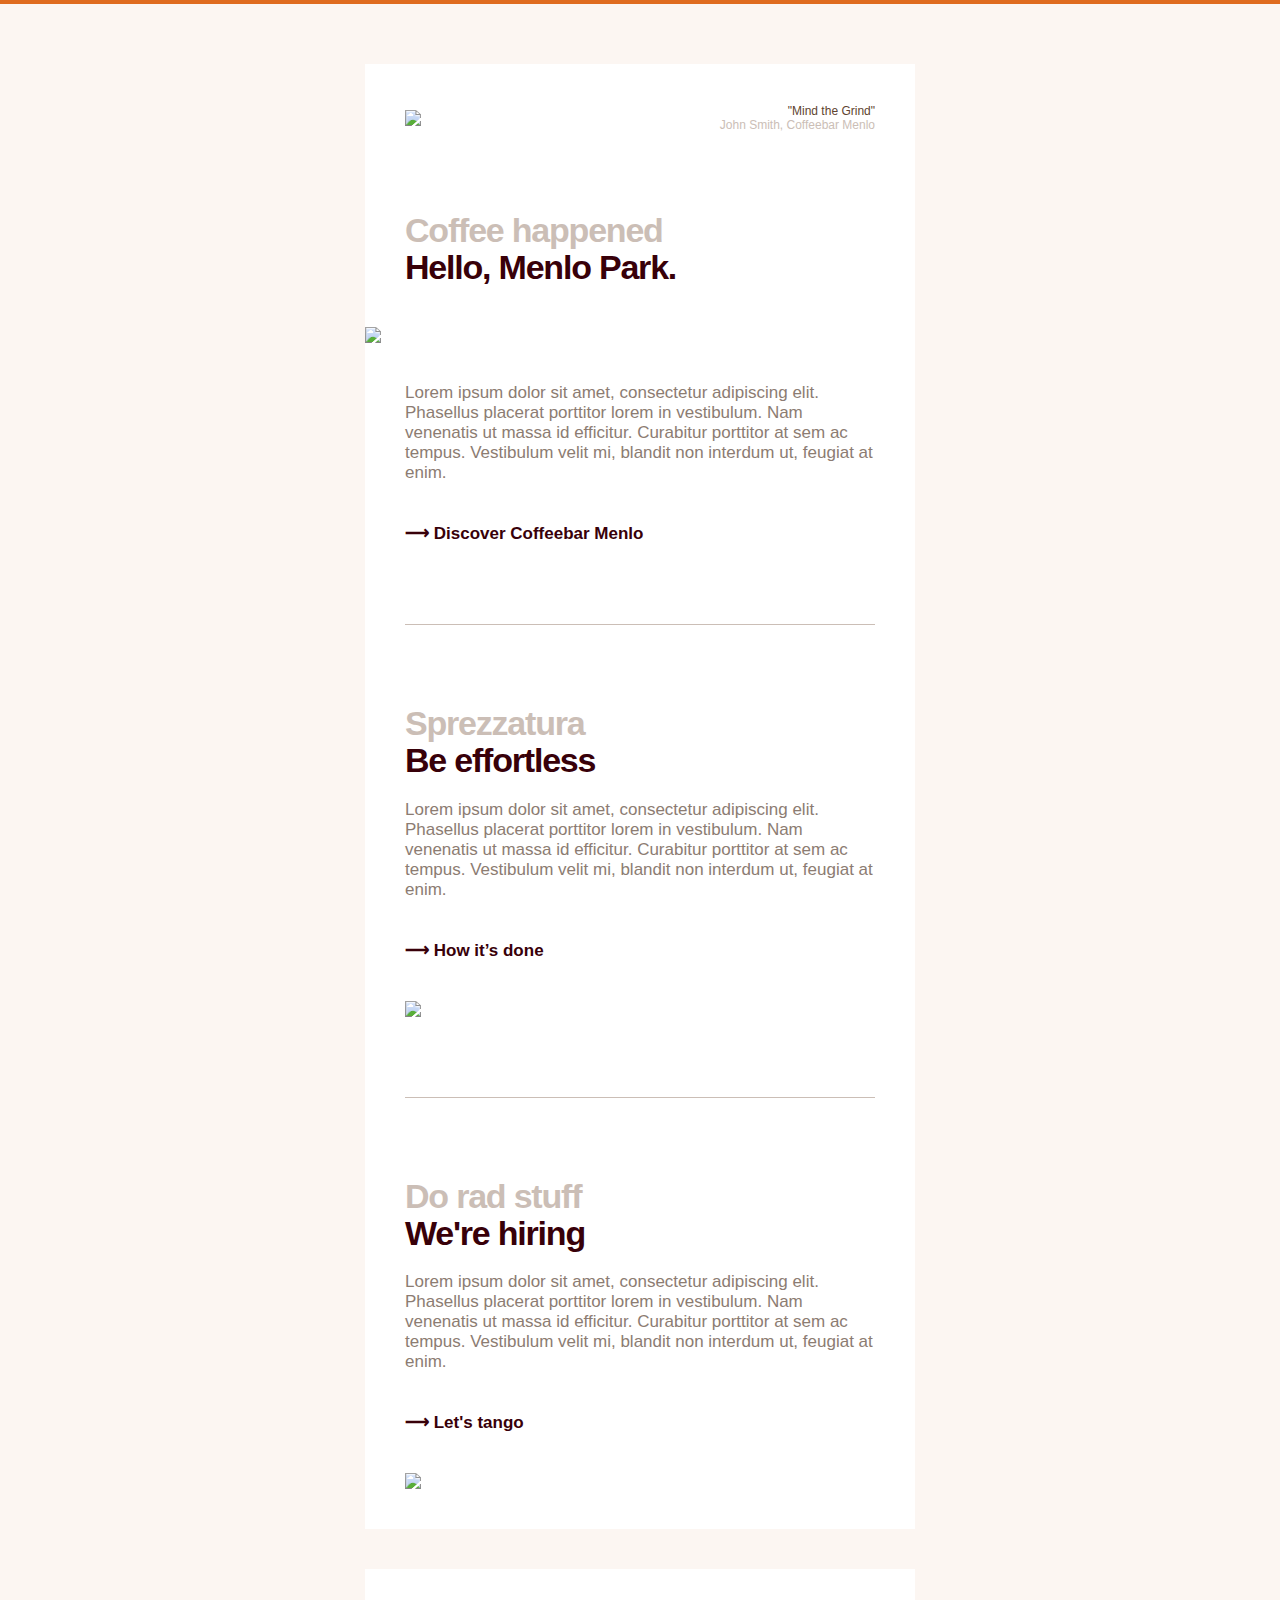
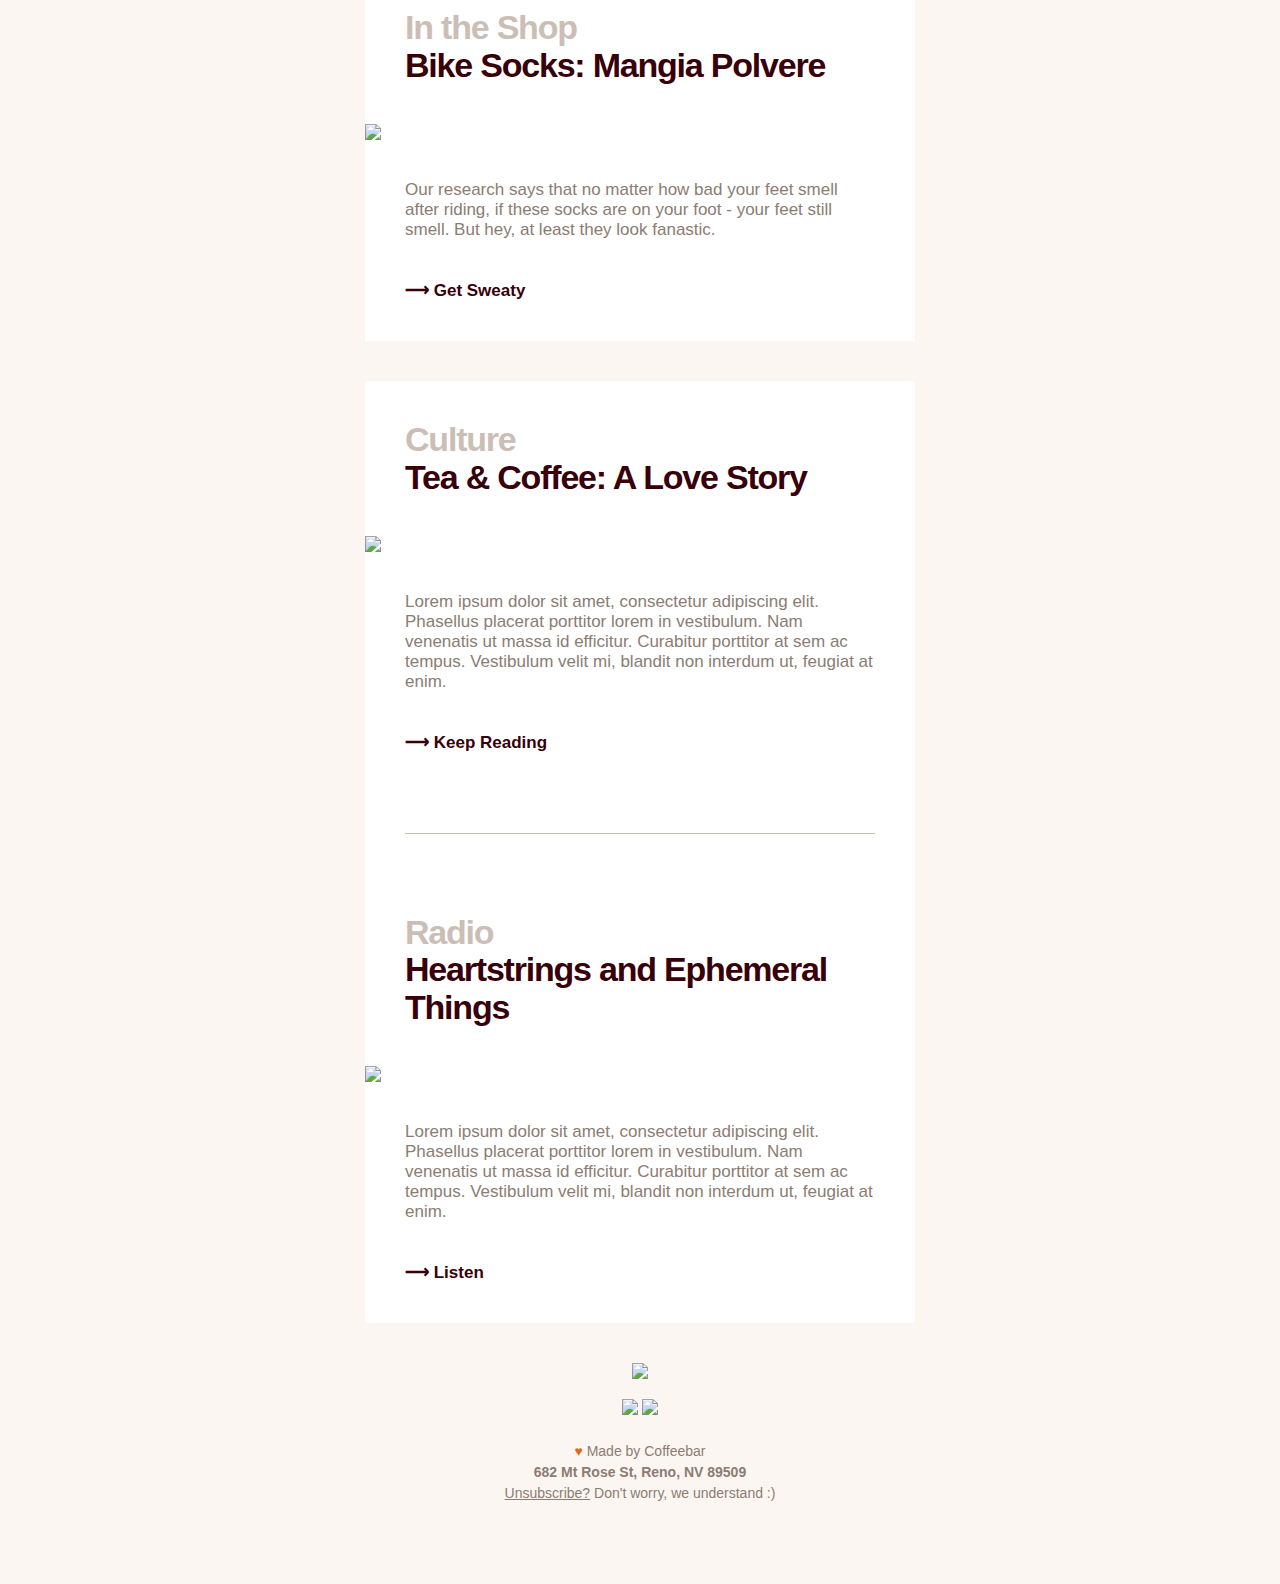
==== index.html @ eb3d8e5c "target blank on logo" ====
<!DOCTYPE html PUBLIC "-//W3C//DTD XHTML 1.0 Transitional//EN" "http://www.w3.org/TR/xhtml1/DTD/xhtml1-transitional.dtd">
<!--[if IE 8]><html class="no-js lt-ie9" lang="en"> <![endif]-->
<!--[if IE 9 ]><html class="ie9 no-js"> <![endif]-->
<!--[if (gt IE 9)|!(IE)]><!--> <html class="no-js"> <!--<![endif]-->
<html xmlns="http://www.w3.org/1999/xhtml">
  <head>
    <meta charset="utf-8">
    <meta http-equiv="X-UA-Compatible" content="IE=edge,chrome=1">
    <meta name="viewport" content="width=device-width, initial-scale=1">
    <meta name="robots" content="noindex">
    <meta name="googlebot" content="noindex">
    <meta name="mobile-web-app-capable" content="yes">
    <meta name="apple-mobile-web-app-capable" content="yes">
    <title>*|MC:SUBJECT|*</title>
    <!-- hi -->
    <link rel="stylesheet" type="text/css" href="/coffeebar-email/stylesheets/theme.css">
		<style>
    /* /\/\/\/\/\/\/\/\/ CLIENT-SPECIFIC STYLES /\/\/\/\/\/\/\/\/ */
    #outlook a {
      padding: 0; }

    /* Force Outlook to provide a "view in browser" message */
    .ReadMsgBody {
      width: 100%; }

    .ExternalClass {
      width: 100%; }

    /* Force Hotmail to display emails at full width */
    .ExternalClass, .ExternalClass p, .ExternalClass span, .ExternalClass font, .ExternalClass td, .ExternalClass div {
      line-height: 100%; }

    /* Force Hotmail to display normal line spacing */
    body, table, td, p, a, li, blockquote {
      -webkit-text-size-adjust: 100%;
      -ms-text-size-adjust: 100%; }

    /* Prevent WebKit and Windows mobile changing default text sizes */
    table, td {
      mso-table-lspace: 0pt;
      mso-table-rspace: 0pt;
      cursor: default; }

    /* Remove spacing between tables in Outlook 2007 and up */
    img {
      -ms-interpolation-mode: bicubic; }

    /* Allow smoother rendering of resized image in Internet Explorer */
    /* /\/\/\/\/\/\/\/\/ RESET STYLES /\/\/\/\/\/\/\/\/ */
    body {
      margin: 0;
      padding: 0; }

    img {
      border: 0;
      height: auto;
      line-height: 100%;
      outline: none;
      text-decoration: none; }

    table {
      border-collapse: collapse !important; }

    body, #bodyTable, #bodyCell {
      height: 100% !important;
      margin: 0;
      padding: 0;
      width: 100% !important; }

    /* /\/\/\/\/\/\/\/\/ TEMPLATE STYLES /\/\/\/\/\/\/\/\/ */
    .txt-clr-white {
      color: #ffffff; }

    .txt-clr-nutmeg {
      color: #CBBEB6; }

    .txt-clr-pinetree {
      color: #31AA49; }

    .txt-clr-lioness {
      color: #DF6B1F; }

    .txt-clr-sunshine {
      color: #F1CB2C; }

    ::-moz-selection {
      background: #DF6B1F;
      color: #ffffff; }

    ::selection {
      background: #DF6B1F;
      color: #ffffff; }

    .bg-clr-nutmeg {
      background-color: #CBBEB6 !important; }

    .bg-clr-white {
      background-color: #ffffff !important; }

    .bg-clr-coffee {
      background-color: #604430 !important; }

    .bg-clr-lioness {
      background-color: #DF6B1F !important;
      color: #ffffff; }

    .bg-clr-coffee {
      background-color: #604430 !important; }

    .bg-clr-sunshine {
      background-color: #F1CB2C !important; }

    .bg-clr-drip {
      background-color: #380009 !important;
      color: #ffffff; }

    .bg-clr-pinetree {
      background-color: #31AA49 !important;
      color: #ffffff; }

    .bg-clr-cream {
      background-color: #FCF6F2 !important;
      color: #380009; }

    .bg-clr-blonde {
      background-color: #F5E8BB !important;
      color: #380009; }

    .bg-clr-seashore {
      background-color: #8BE9E5 !important;
      color: #380009; }

    a, a:hover, a:visited, a:active, a:focus {
      color: #380009;
      text-decoration: none;
      cursor: pointer; }

    .lmnt-btn {
      font-family: "Helvetica", "Roboto", "Arial", "Trebuchet", sans-serif;
      font-size: 17px;
      font-weight: bold; }

    h1 {
      margin: 0;
      padding: 0;
      line-height: 1.1;
      font-size: 34px;
      letter-spacing: -1.21px;
      cursor: default; }

    p {
      font-size: 17px;
      color: #8C7C72;
      -webkit-margin-before: 0;
      -webkit-margin-after: 0;
      margin: 0;
      padding-top: 0;
      padding-bottom: 40px; }

    .lmnt-break {
      margin: 80px 0 0 0;
      border: none;
      height: 1px;
      width: 100%;
      background-color: #CBBEB6; }

    body, #bodyTable {
      /*@editable*/
      background-color: #FCF6F2;
      color: #380009;
      font-family: "Helvetica", "Roboto", "Arial", "Trebuchet", sans-serif;
      font-size: 14px;
      -webkit-font-smoothing: antialiased;
      -moz-osx-font-smoothing: grayscale;
      text-rendering: optimizeLegibility; }

    #bodyCell {
      /*@editable*/
      border-top: 4px solid #DF6B1F;
      padding: 20px 20px 80px 20px; }

    #templateWrapper {
      /*@editable*/
      border: none;
      max-width: 550px;
      width: 100%;
      margin-top: 40px; }

    .lmnt-col-left {
      width: 50%;
      text-align: left; }

    .lmnt-col-right {
      width: 50%;
      text-align: right; }

    .lmnt-col-full {
      width: 100%; }

    .lmnt-article-body {
      padding-top: 0; }

    #lmntHeader {
      background-color: #ffffff;
      margin: 0 auto;
      width: 100%; }
      #lmntHeader .lmnt-col-left {
        width: 50%;
        padding: 40px 20px 40px 40px; }
      #lmntHeader .lmnt-col-right {
        width: 50%;
        text-align: right;
        padding: 40px 40px 40px 20px;
        color: #604430;
        font-size: 12px; }
        #lmntHeader .lmnt-col-right span {
          color: #CBBEB6; }

    #lmntFullwidthArticle {
      background-color: #ffffff;
      margin: 0 auto;
      width: 100%; }
      #lmntFullwidthArticle .lmnt-col-full {
        padding: 40px; }
      #lmntFullwidthArticle .lmnt-fullwidth {
        padding: 0; }

    #lmntArticle {
      background-color: #ffffff;
      margin: 0 auto;
      width: 100%; }
      #lmntArticle .lmnt-col-full {
        padding: 40px; }
      #lmntArticle .lmnt-article-body {
        padding: 0 40px 40px 40px; }
      #lmntArticle .lmnt-article-header {
        padding-bottom: 20px; }
      #lmntArticle .lmnt-article-img {
        padding-top: 0; }
      #lmntArticle p {
        padding-top: 0; }

    #lmntFooter {
      background: none;
      color: #8C7C72 !important;
      line-height: 1.5; }
      #lmntFooter a, #lmntFooter a:visited, #lmntFooter a:hover, #lmntFooter a:active {
        color: #8C7C72 !important; }
      #lmntFooter td {
        padding-top: 40px;
        color: #8C7C72 !important; }

		</style>
  </head>
  <body leftmargin="0" marginwidth="0" topmargin="0" marginheight="0" offset="0">
  	<center>
    	<table align="center" border="0" cellpadding="0" cellspacing="0" height="100%" width="100%" id="bodyTable">
      	<tr>
        	<td align="center" valign="top" id="bodyCell">


            	<!-- BEGIN WRAPPER // -->
              <center>
                <table border="0" cellpadding="0" cellspacing="0" id="templateWrapper">
                  <tr>
                    <td class="lmnt-wrapper">

                      <!-- LMNT-HEADER // -->
                      <table border="0" cellpadding="0" cellspacing="0" id="lmntHeader">
                        <tr>
                          <td class="lmnt-col-left" width="50%">
                            <a href="https://www.coffeebar.com" target="_blank">
                              <img src="/coffeebar-email/assets/img-brandmark-orange.png" style="max-width:95.66px;width:100%;" />
                            </a>
                          </td>
                          <td class="lmnt-col-right" width="50%"  mc:edit="head-quote">
                            "Mind the Grind"<br />
                            <span mc:edit="head-author" mc:hideable>
                              John Smith, Coffeebar Menlo
                            </span>
                          </td>
                        </tr>
                      </table>
                      <!-- // LMNT-HEADER -->

                      <!-- LMNT-FULLWIDTH-ARTICLE // -->
                      <table border="0" cellpadding="0" cellspacing="0" id="lmntFullwidthArticle">
                        <tr>
                          <td class="lmnt-col-full" width="100%">
                            <h1 class="txt-clr-nutmeg" mc:edit="subhead">
                              Coffee happened
                            </h1>
                            <h1 mc:edit="header">
                              Hello, Menlo Park.
                            </h1>
                          </td>
                        </tr>
                        <tr>
                          <td class="lmnt-fullwidth" width="100%">
                            <a href="https://www.coffeebar.com/pages/coffeebar-menlo" target="_blank" mc:edit />
                              <img src="/coffeebar-email/assets/img-placeholder-banner.png" style="max-width:550px;width:100%;" />
                            </a>
                          </td>
                        </tr>
                        <tr>
                          <td class="lmnt-col-full" width="100%">
                            <p mc:edit>
                              Lorem ipsum dolor sit amet, consectetur adipiscing elit. Phasellus placerat porttitor lorem in vestibulum. Nam venenatis ut massa id efficitur. Curabitur porttitor at sem ac tempus. Vestibulum velit mi, blandit non interdum ut, feugiat at enim.
                            </p>
                            <a href="https://www.coffeebar.com/pages/coffeebar-menlo" class="lmnt-btn" target="_blank" mc:edit />
                              ⟶ Discover Coffeebar Menlo
                            </a>
                            <hr class="lmnt-break" mc:hideable>
                          </td>
                        </tr>
                      </table>
                      <!-- // LMNT-FULLWIDTH-ARTICLE -->

                      <!-- LMNT-ARTICLE // -->
                      <table border="0" cellpadding="0" cellspacing="0" id="lmntArticle">
                        <tr>
                          <td class="lmnt-article-header lmnt-col-full" width="100%">
                            <h1 class="txt-clr-nutmeg" mc:edit="subhead">
                              Sprezzatura
                            </h1>
                            <h1 mc:edit="header">
                              Be effortless
                            </h1>
                          </td>
                        </tr>
                        <tr>
                          <td class="lmnt-col-full lmnt-article-body" width="100%">
                            <p mc:edit>
                              Lorem ipsum dolor sit amet, consectetur adipiscing elit. Phasellus placerat porttitor lorem in vestibulum. Nam venenatis ut massa id efficitur. Curabitur porttitor at sem ac tempus. Vestibulum velit mi, blandit non interdum ut, feugiat at enim.
                            </p>
                            <a href="https://www.coffeebar.com/pages/story" class="lmnt-btn" target="_blank" mc:edit />
                              ⟶ How it’s done
                            </a>
                          </td>
                          <tr>
                            <td class="lmnt-col-full lmnt-article-img" width="100%">
                              <a href="https://www.coffeebar.com/pages/story" target="_blank" mc:edit />
                                <img src="/coffeebar-email/assets/img-placeholder-sprez.png" style="max-width:550px;width:100%;" />
                              </a>
                              <hr class="lmnt-break" mc:hideable>
                            </td>
                          </tr>
                        </tr>
                      </table>
                      <!-- // LMNT-ARTICLE -->

                      <!-- LMNT-ARTICLE // -->
                      <table border="0" cellpadding="0" cellspacing="0" id="lmntArticle">
                        <tr>
                          <td class="lmnt-article-header lmnt-col-full" width="100%">
                            <h1 class="txt-clr-nutmeg" mc:edit="subhead">
                              Do rad stuff
                            </h1>
                            <h1 mc:edit="header">
                              We're hiring
                            </h1>
                          </td>
                        </tr>
                        <tr>
                          <td class="lmnt-col-full lmnt-article-body" width="100%">
                            <p mc:edit>
                              Lorem ipsum dolor sit amet, consectetur adipiscing elit. Phasellus placerat porttitor lorem in vestibulum. Nam venenatis ut massa id efficitur. Curabitur porttitor at sem ac tempus. Vestibulum velit mi, blandit non interdum ut, feugiat at enim.
                            </p>
                            <a href="https://www.coffeebar.com/blogs/jobs" class="lmnt-btn" target="_blank" mc:edit />
                              ⟶ Let's tango
                            </a>
                          </td>
                          <tr>
                            <td class="lmnt-col-full lmnt-article-img" width="100%">
                              <a href="https://www.coffeebar.com/blogs/jobs" target="_blank" mc:edit />
                                <img src="/coffeebar-email/assets/img-placeholder-knives.png" style="max-width:550px;width:100%;" />
                              </a>
                            </td>
                          </tr>
                        </tr>
                      </table>
                      <!-- // LMNT-ARTICLE -->

                    </td>
                  </tr>
                </table>
              </center>
              <!-- // END WRAPPER -->

              <!-- BEGIN WRAPPER // -->
              <center>
                <table border="0" cellpadding="0" cellspacing="0" id="templateWrapper">
                  <tr>
                    <td class="lmnt-wrapper">

                      <!-- LMNT-FULLWIDTH-ARTICLE // -->
                      <table border="0" cellpadding="0" cellspacing="0" id="lmntFullwidthArticle">
                        <tr>
                          <td class="lmnt-col-full" width="100%">
                            <h1 class="txt-clr-nutmeg" mc:edit="subhead">
                              In the Shop
                            </h1>
                            <h1 mc:edit="header">
                              Bike Socks: Mangia Polvere
                            </h1>
                          </td>
                        </tr>
                        <tr>
                          <td class="lmnt-fullwidth" width="100%">
                            <a href="https://www.coffeebar.com/products/coffeebar-bike-socks-mangia-polvere" target="_blank" mc:edit />
                              <img src="/coffeebar-email/assets/img-placeholder-socks.png" style="max-width:550px;width:100%;" />
                            </a>
                          </td>
                        </tr>
                        <tr>
                          <td class="lmnt-col-full" width="100%">
                            <p mc:edit>
                              Our research says that no matter how bad your feet smell after riding, if these socks are on your foot - your feet still smell. But hey, at least they look fanastic.
                            </p>
                            <a href="https://www.coffeebar.com/products/coffeebar-bike-socks-mangia-polvere" class="lmnt-btn" target="_blank" mc:edit />
                              ⟶ Get Sweaty
                            </a>
                          </td>
                        </tr>
                      </table>
                      <!-- // LMNT-FULLWIDTH-ARTICLE -->

                    </td>
                  </tr>
                </table>
              </center>
              <!-- // END WRAPPER -->

              <!-- BEGIN WRAPPER // -->
              <center>
                <table border="0" cellpadding="0" cellspacing="0" id="templateWrapper">
                  <tr>
                    <td class="lmnt-wrapper">

                      <!-- LMNT-FULLWIDTH-ARTICLE // -->
                      <table border="0" cellpadding="0" cellspacing="0" id="lmntFullwidthArticle">
                        <tr>
                          <td class="lmnt-col-full" width="100%">
                            <h1 class="txt-clr-nutmeg" mc:edit="subhead">
                              Culture
                            </h1>
                            <h1 mc:edit="header">
                              Tea & Coffee: A Love Story
                            </h1>
                          </td>
                        </tr>
                        <tr>
                          <td class="lmnt-fullwidth" width="100%">
                            <a href="https://www.coffeebar.com/blogs/read/davidsons-tea-coffeebar" target="_blank" mc:edit />
                              <img src="/coffeebar-email/assets/img-placeholder-tea.png" style="max-width:550px;width:100%;" />
                            </a>
                          </td>
                        </tr>
                        <tr>
                          <td class="lmnt-col-full" width="100%">
                            <p mc:edit>
                              Lorem ipsum dolor sit amet, consectetur adipiscing elit. Phasellus placerat porttitor lorem in vestibulum. Nam venenatis ut massa id efficitur. Curabitur porttitor at sem ac tempus. Vestibulum velit mi, blandit non interdum ut, feugiat at enim.
                            </p>
                            <a href="https://www.coffeebar.com/blogs/read/davidsons-tea-coffeebar" class="lmnt-btn" target="_blank" mc:edit />
                              ⟶ Keep Reading
                            </a>
                            <hr class="lmnt-break">
                          </td>
                        </tr>
                      </table>
                      <!-- // LMNT-FULLWIDTH-ARTICLE -->

                      <!-- LMNT-FULLWIDTH-ARTICLE // -->
                      <table border="0" cellpadding="0" cellspacing="0" id="lmntFullwidthArticle">
                        <tr>
                          <td class="lmnt-col-full" width="100%">
                            <h1 class="txt-clr-nutmeg" mc:edit="subhead">
                              Radio
                            </h1>
                            <h1 mc:edit="header">
                              Heartstrings and Ephemeral Things
                            </h1>
                          </td>
                        </tr>
                        <tr>
                          <td class="lmnt-fullwidth" width="100%">
                            <a href="https://www.coffeebar.com/blogs/radio/heartstrings-and-ephemeral-things" target="_blank" mc:edit />
                              <img src="/coffeebar-email/assets/img-placeholder-radio.png" style="max-width:550px;width:100%;" />
                            </a>
                          </td>
                        </tr>
                        <tr>
                          <td class="lmnt-col-full" width="100%">
                            <p mc:edit>
                              Lorem ipsum dolor sit amet, consectetur adipiscing elit. Phasellus placerat porttitor lorem in vestibulum. Nam venenatis ut massa id efficitur. Curabitur porttitor at sem ac tempus. Vestibulum velit mi, blandit non interdum ut, feugiat at enim.
                            </p>
                            <a href="https://www.coffeebar.com/blogs/radio/heartstrings-and-ephemeral-things" class="lmnt-btn" target="_blank" mc:edit />
                              ⟶ Listen
                            </a>
                          </td>
                        </tr>
                      </table>
                      <!-- // LMNT-FULLWIDTH-ARTICLE -->

                    </td>
                  </tr>
                </table>
              </center>
              <!-- // END WRAPPER -->

              <!-- FOOTER -->
              <table border="0" cellpadding="0" cellspacing="0" id="lmntFooter">
                <tr>
                  <td class="lmnt-col-full" width="100%">
                    <center>
                      <img src="/coffeebar-email/assets/img-giuseppe-footer.png" style="max-width:182.73px;width:100%;" />
                      <br />
                      <a href="https://www.facebook.com/coffeebarreno/">
                        <img src="/coffeebar-email/assets/icon-facebook.png" style="max-width:33px;width:100%;margin-bottom:20px;margin-top:20px;" />
                      </a>
                      <a href="https://www.instagram.com/coffeebar/">
                        <img src="/coffeebar-email/assets/icon-instagram.png" style="max-width:33px;width:100%;margin-bottom:20px;margin-top:20px;" />
                      </a>
                      <br />
                      <a href="https://www.coffeebar.com"><span style="color:#DF6B1F">♥</span> Made by Coffeebar</a> <br />
                      <strong>682 Mt Rose St, Reno, NV 89509</strong> <br />
                      <a href="*|UNSUB|*" style="text-decoration:underline;">Unsubscribe?</a> Don't worry, we understand :)<br />
                    </center>
                  </td>
                </tr>
              </table>
              <!-- // END FOOTER -->


          </td>
        </tr>
      </table>
    </center>
  </body>
</html>
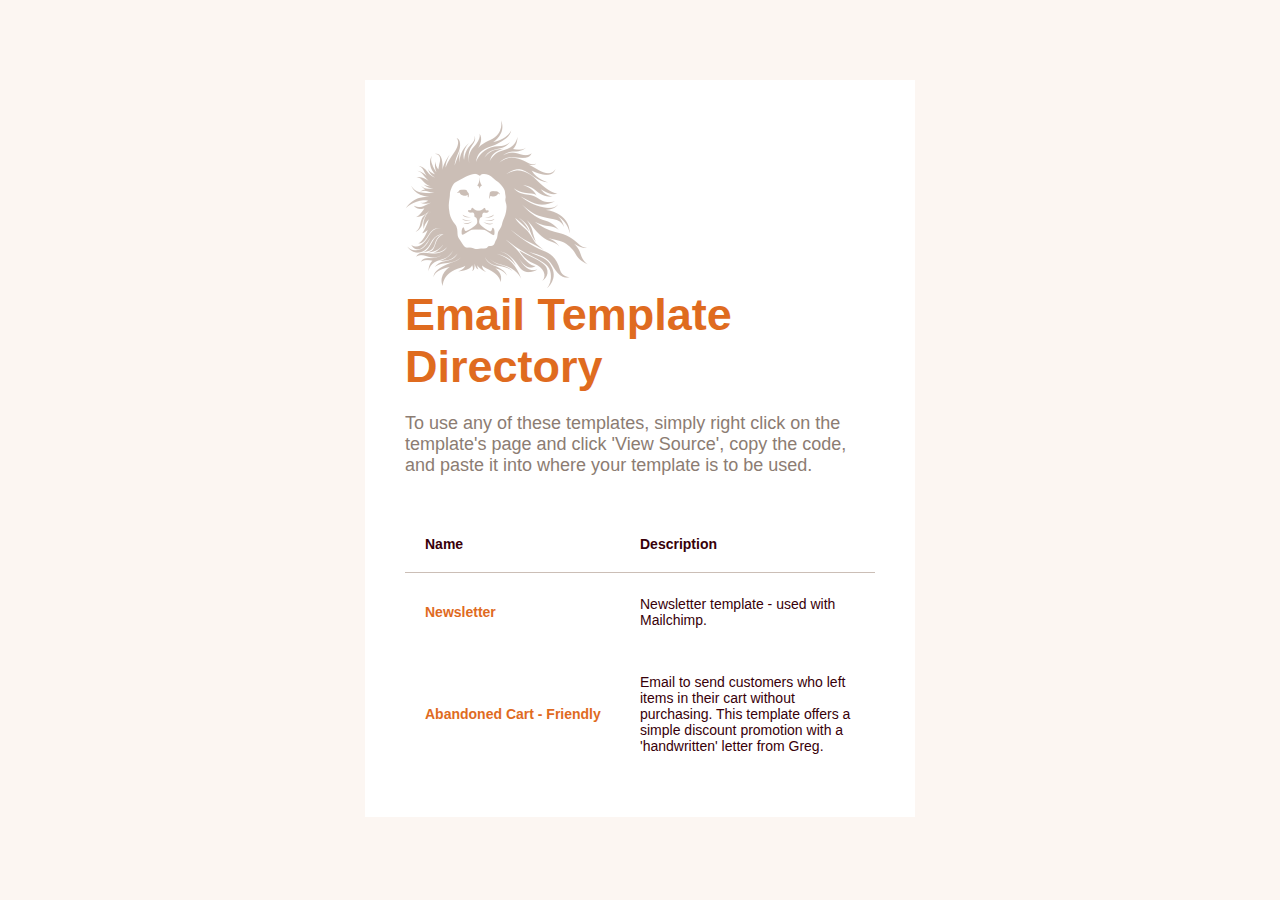
==== commit 5be48198: "abandoned cart 1" ====
--- a/index.html
+++ b/index.html
@@ -11,530 +11,54 @@
     <meta name="googlebot" content="noindex">
     <meta name="mobile-web-app-capable" content="yes">
     <meta name="apple-mobile-web-app-capable" content="yes">
-    <title>*|MC:SUBJECT|*</title>
+    <title>Coffeebar | Email Template Directory</title>
     <!-- hi -->
-    <link rel="stylesheet" type="text/css" href="/coffeebar-email/stylesheets/theme.css">
-		<style>
-    /* /\/\/\/\/\/\/\/\/ CLIENT-SPECIFIC STYLES /\/\/\/\/\/\/\/\/ */
-    #outlook a {
-      padding: 0; }
-
-    /* Force Outlook to provide a "view in browser" message */
-    .ReadMsgBody {
-      width: 100%; }
-
-    .ExternalClass {
-      width: 100%; }
-
-    /* Force Hotmail to display emails at full width */
-    .ExternalClass, .ExternalClass p, .ExternalClass span, .ExternalClass font, .ExternalClass td, .ExternalClass div {
-      line-height: 100%; }
-
-    /* Force Hotmail to display normal line spacing */
-    body, table, td, p, a, li, blockquote {
-      -webkit-text-size-adjust: 100%;
-      -ms-text-size-adjust: 100%; }
-
-    /* Prevent WebKit and Windows mobile changing default text sizes */
-    table, td {
-      mso-table-lspace: 0pt;
-      mso-table-rspace: 0pt;
-      cursor: default; }
-
-    /* Remove spacing between tables in Outlook 2007 and up */
-    img {
-      -ms-interpolation-mode: bicubic; }
-
-    /* Allow smoother rendering of resized image in Internet Explorer */
-    /* /\/\/\/\/\/\/\/\/ RESET STYLES /\/\/\/\/\/\/\/\/ */
-    body {
-      margin: 0;
-      padding: 0; }
-
-    img {
-      border: 0;
-      height: auto;
-      line-height: 100%;
-      outline: none;
-      text-decoration: none; }
-
-    table {
-      border-collapse: collapse !important; }
-
-    body, #bodyTable, #bodyCell {
-      height: 100% !important;
-      margin: 0;
-      padding: 0;
-      width: 100% !important; }
-
-    /* /\/\/\/\/\/\/\/\/ TEMPLATE STYLES /\/\/\/\/\/\/\/\/ */
-    .txt-clr-white {
-      color: #ffffff; }
-
-    .txt-clr-nutmeg {
-      color: #CBBEB6; }
-
-    .txt-clr-pinetree {
-      color: #31AA49; }
-
-    .txt-clr-lioness {
-      color: #DF6B1F; }
-
-    .txt-clr-sunshine {
-      color: #F1CB2C; }
-
-    ::-moz-selection {
-      background: #DF6B1F;
-      color: #ffffff; }
-
-    ::selection {
-      background: #DF6B1F;
-      color: #ffffff; }
-
-    .bg-clr-nutmeg {
-      background-color: #CBBEB6 !important; }
-
-    .bg-clr-white {
-      background-color: #ffffff !important; }
-
-    .bg-clr-coffee {
-      background-color: #604430 !important; }
-
-    .bg-clr-lioness {
-      background-color: #DF6B1F !important;
-      color: #ffffff; }
-
-    .bg-clr-coffee {
-      background-color: #604430 !important; }
-
-    .bg-clr-sunshine {
-      background-color: #F1CB2C !important; }
-
-    .bg-clr-drip {
-      background-color: #380009 !important;
-      color: #ffffff; }
-
-    .bg-clr-pinetree {
-      background-color: #31AA49 !important;
-      color: #ffffff; }
-
-    .bg-clr-cream {
-      background-color: #FCF6F2 !important;
-      color: #380009; }
-
-    .bg-clr-blonde {
-      background-color: #F5E8BB !important;
-      color: #380009; }
-
-    .bg-clr-seashore {
-      background-color: #8BE9E5 !important;
-      color: #380009; }
-
-    a, a:hover, a:visited, a:active, a:focus {
-      color: #380009;
-      text-decoration: none;
-      cursor: pointer; }
-
-    .lmnt-btn {
-      font-family: "Helvetica", "Roboto", "Arial", "Trebuchet", sans-serif;
-      font-size: 17px;
-      font-weight: bold; }
-
-    h1 {
-      margin: 0;
-      padding: 0;
-      line-height: 1.1;
-      font-size: 34px;
-      letter-spacing: -1.21px;
-      cursor: default; }
-
-    p {
-      font-size: 17px;
-      color: #8C7C72;
-      -webkit-margin-before: 0;
-      -webkit-margin-after: 0;
-      margin: 0;
-      padding-top: 0;
-      padding-bottom: 40px; }
-
-    .lmnt-break {
-      margin: 80px 0 0 0;
-      border: none;
-      height: 1px;
-      width: 100%;
-      background-color: #CBBEB6; }
-
-    body, #bodyTable {
-      /*@editable*/
-      background-color: #FCF6F2;
-      color: #380009;
-      font-family: "Helvetica", "Roboto", "Arial", "Trebuchet", sans-serif;
-      font-size: 14px;
-      -webkit-font-smoothing: antialiased;
-      -moz-osx-font-smoothing: grayscale;
-      text-rendering: optimizeLegibility; }
-
-    #bodyCell {
-      /*@editable*/
-      border-top: 4px solid #DF6B1F;
-      padding: 20px 20px 80px 20px; }
-
-    #templateWrapper {
-      /*@editable*/
-      border: none;
-      max-width: 550px;
-      width: 100%;
-      margin-top: 40px; }
-
-    .lmnt-col-left {
-      width: 50%;
-      text-align: left; }
-
-    .lmnt-col-right {
-      width: 50%;
-      text-align: right; }
-
-    .lmnt-col-full {
-      width: 100%; }
-
-    .lmnt-article-body {
-      padding-top: 0; }
-
-    #lmntHeader {
-      background-color: #ffffff;
-      margin: 0 auto;
-      width: 100%; }
-      #lmntHeader .lmnt-col-left {
-        width: 50%;
-        padding: 40px 20px 40px 40px; }
-      #lmntHeader .lmnt-col-right {
-        width: 50%;
-        text-align: right;
-        padding: 40px 40px 40px 20px;
-        color: #604430;
-        font-size: 12px; }
-        #lmntHeader .lmnt-col-right span {
-          color: #CBBEB6; }
-
-    #lmntFullwidthArticle {
-      background-color: #ffffff;
-      margin: 0 auto;
-      width: 100%; }
-      #lmntFullwidthArticle .lmnt-col-full {
-        padding: 40px; }
-      #lmntFullwidthArticle .lmnt-fullwidth {
-        padding: 0; }
-
-    #lmntArticle {
-      background-color: #ffffff;
-      margin: 0 auto;
-      width: 100%; }
-      #lmntArticle .lmnt-col-full {
-        padding: 40px; }
-      #lmntArticle .lmnt-article-body {
-        padding: 0 40px 40px 40px; }
-      #lmntArticle .lmnt-article-header {
-        padding-bottom: 20px; }
-      #lmntArticle .lmnt-article-img {
-        padding-top: 0; }
-      #lmntArticle p {
-        padding-top: 0; }
-
-    #lmntFooter {
-      background: none;
-      color: #8C7C72 !important;
-      line-height: 1.5; }
-      #lmntFooter a, #lmntFooter a:visited, #lmntFooter a:hover, #lmntFooter a:active {
-        color: #8C7C72 !important; }
-      #lmntFooter td {
-        padding-top: 40px;
-        color: #8C7C72 !important; }
-
-		</style>
+    <link rel="stylesheet" type="text/css" href="../stylesheets/theme.css">
   </head>
   <body leftmargin="0" marginwidth="0" topmargin="0" marginheight="0" offset="0">
-  	<center>
-    	<table align="center" border="0" cellpadding="0" cellspacing="0" height="100%" width="100%" id="bodyTable">
-      	<tr>
-        	<td align="center" valign="top" id="bodyCell">
+    <div class="lmnt-dir-wrap">
+      <div class="lmnt-dir-inner">
+        <div class="lmnt-dir-header">
+          <img src="../assets/img-giuseppe-footer.png" style="max-width:182.73px;width:100%;" />
+          <span class="lmnt-dir-title">
+            Email Template Directory
+          </span>
+          <p>To use any of these templates, simply right click on the template's page and click 'View Source', copy the code, and paste it into where your template is to be used.</p>
+        </div>
+        <div class="lmnt-dir-table">
+          <div class="lmnt-dir-head">
+            <div class="lmnt-dir-col-left">
+              Name
+            </div>
+            <div class="lmnt-dir-col-right">
+              Description
+            </div>
+          </div>
 
+          <div class="lmnt-dir-row">
+            <a href="newsletter.local.html" target="_blank">
+              <div class="lmnt-dir-col-left">
+                Newsletter
+              </div>
+              <div class="lmnt-dir-col-right">
+                Newsletter template - used with Mailchimp.
+              </div>
+            </a>
+          </div>
 
-            	<!-- BEGIN WRAPPER // -->
-              <center>
-                <table border="0" cellpadding="0" cellspacing="0" id="templateWrapper">
-                  <tr>
-                    <td class="lmnt-wrapper">
+          <div class="lmnt-dir-row">
+            <a href="abandoned-cart-1.local.html" target="_blank">
+              <div class="lmnt-dir-col-left">
+                Abandoned Cart - Friendly
+              </div>
+              <div class="lmnt-dir-col-right">
+                Email to send customers who left items in their cart without purchasing. This template offers a simple discount promotion with a 'handwritten' letter from Greg.
+              </div>
+            </a>
+          </div>
 
-                      <!-- LMNT-HEADER // -->
-                      <table border="0" cellpadding="0" cellspacing="0" id="lmntHeader">
-                        <tr>
-                          <td class="lmnt-col-left" width="50%">
-                            <a href="https://www.coffeebar.com" target="_blank">
-                              <img src="/coffeebar-email/assets/img-brandmark-orange.png" style="max-width:95.66px;width:100%;" />
-                            </a>
-                          </td>
-                          <td class="lmnt-col-right" width="50%"  mc:edit="head-quote">
-                            "Mind the Grind"<br />
-                            <span mc:edit="head-author" mc:hideable>
-                              John Smith, Coffeebar Menlo
-                            </span>
-                          </td>
-                        </tr>
-                      </table>
-                      <!-- // LMNT-HEADER -->
-
-                      <!-- LMNT-FULLWIDTH-ARTICLE // -->
-                      <table border="0" cellpadding="0" cellspacing="0" id="lmntFullwidthArticle">
-                        <tr>
-                          <td class="lmnt-col-full" width="100%">
-                            <h1 class="txt-clr-nutmeg" mc:edit="subhead">
-                              Coffee happened
-                            </h1>
-                            <h1 mc:edit="header">
-                              Hello, Menlo Park.
-                            </h1>
-                          </td>
-                        </tr>
-                        <tr>
-                          <td class="lmnt-fullwidth" width="100%">
-                            <a href="https://www.coffeebar.com/pages/coffeebar-menlo" target="_blank" mc:edit />
-                              <img src="/coffeebar-email/assets/img-placeholder-banner.png" style="max-width:550px;width:100%;" />
-                            </a>
-                          </td>
-                        </tr>
-                        <tr>
-                          <td class="lmnt-col-full" width="100%">
-                            <p mc:edit>
-                              Lorem ipsum dolor sit amet, consectetur adipiscing elit. Phasellus placerat porttitor lorem in vestibulum. Nam venenatis ut massa id efficitur. Curabitur porttitor at sem ac tempus. Vestibulum velit mi, blandit non interdum ut, feugiat at enim.
-                            </p>
-                            <a href="https://www.coffeebar.com/pages/coffeebar-menlo" class="lmnt-btn" target="_blank" mc:edit />
-                              ⟶ Discover Coffeebar Menlo
-                            </a>
-                            <hr class="lmnt-break" mc:hideable>
-                          </td>
-                        </tr>
-                      </table>
-                      <!-- // LMNT-FULLWIDTH-ARTICLE -->
-
-                      <!-- LMNT-ARTICLE // -->
-                      <table border="0" cellpadding="0" cellspacing="0" id="lmntArticle">
-                        <tr>
-                          <td class="lmnt-article-header lmnt-col-full" width="100%">
-                            <h1 class="txt-clr-nutmeg" mc:edit="subhead">
-                              Sprezzatura
-                            </h1>
-                            <h1 mc:edit="header">
-                              Be effortless
-                            </h1>
-                          </td>
-                        </tr>
-                        <tr>
-                          <td class="lmnt-col-full lmnt-article-body" width="100%">
-                            <p mc:edit>
-                              Lorem ipsum dolor sit amet, consectetur adipiscing elit. Phasellus placerat porttitor lorem in vestibulum. Nam venenatis ut massa id efficitur. Curabitur porttitor at sem ac tempus. Vestibulum velit mi, blandit non interdum ut, feugiat at enim.
-                            </p>
-                            <a href="https://www.coffeebar.com/pages/story" class="lmnt-btn" target="_blank" mc:edit />
-                              ⟶ How it’s done
-                            </a>
-                          </td>
-                          <tr>
-                            <td class="lmnt-col-full lmnt-article-img" width="100%">
-                              <a href="https://www.coffeebar.com/pages/story" target="_blank" mc:edit />
-                                <img src="/coffeebar-email/assets/img-placeholder-sprez.png" style="max-width:550px;width:100%;" />
-                              </a>
-                              <hr class="lmnt-break" mc:hideable>
-                            </td>
-                          </tr>
-                        </tr>
-                      </table>
-                      <!-- // LMNT-ARTICLE -->
-
-                      <!-- LMNT-ARTICLE // -->
-                      <table border="0" cellpadding="0" cellspacing="0" id="lmntArticle">
-                        <tr>
-                          <td class="lmnt-article-header lmnt-col-full" width="100%">
-                            <h1 class="txt-clr-nutmeg" mc:edit="subhead">
-                              Do rad stuff
-                            </h1>
-                            <h1 mc:edit="header">
-                              We're hiring
-                            </h1>
-                          </td>
-                        </tr>
-                        <tr>
-                          <td class="lmnt-col-full lmnt-article-body" width="100%">
-                            <p mc:edit>
-                              Lorem ipsum dolor sit amet, consectetur adipiscing elit. Phasellus placerat porttitor lorem in vestibulum. Nam venenatis ut massa id efficitur. Curabitur porttitor at sem ac tempus. Vestibulum velit mi, blandit non interdum ut, feugiat at enim.
-                            </p>
-                            <a href="https://www.coffeebar.com/blogs/jobs" class="lmnt-btn" target="_blank" mc:edit />
-                              ⟶ Let's tango
-                            </a>
-                          </td>
-                          <tr>
-                            <td class="lmnt-col-full lmnt-article-img" width="100%">
-                              <a href="https://www.coffeebar.com/blogs/jobs" target="_blank" mc:edit />
-                                <img src="/coffeebar-email/assets/img-placeholder-knives.png" style="max-width:550px;width:100%;" />
-                              </a>
-                            </td>
-                          </tr>
-                        </tr>
-                      </table>
-                      <!-- // LMNT-ARTICLE -->
-
-                    </td>
-                  </tr>
-                </table>
-              </center>
-              <!-- // END WRAPPER -->
-
-              <!-- BEGIN WRAPPER // -->
-              <center>
-                <table border="0" cellpadding="0" cellspacing="0" id="templateWrapper">
-                  <tr>
-                    <td class="lmnt-wrapper">
-
-                      <!-- LMNT-FULLWIDTH-ARTICLE // -->
-                      <table border="0" cellpadding="0" cellspacing="0" id="lmntFullwidthArticle">
-                        <tr>
-                          <td class="lmnt-col-full" width="100%">
-                            <h1 class="txt-clr-nutmeg" mc:edit="subhead">
-                              In the Shop
-                            </h1>
-                            <h1 mc:edit="header">
-                              Bike Socks: Mangia Polvere
-                            </h1>
-                          </td>
-                        </tr>
-                        <tr>
-                          <td class="lmnt-fullwidth" width="100%">
-                            <a href="https://www.coffeebar.com/products/coffeebar-bike-socks-mangia-polvere" target="_blank" mc:edit />
-                              <img src="/coffeebar-email/assets/img-placeholder-socks.png" style="max-width:550px;width:100%;" />
-                            </a>
-                          </td>
-                        </tr>
-                        <tr>
-                          <td class="lmnt-col-full" width="100%">
-                            <p mc:edit>
-                              Our research says that no matter how bad your feet smell after riding, if these socks are on your foot - your feet still smell. But hey, at least they look fanastic.
-                            </p>
-                            <a href="https://www.coffeebar.com/products/coffeebar-bike-socks-mangia-polvere" class="lmnt-btn" target="_blank" mc:edit />
-                              ⟶ Get Sweaty
-                            </a>
-                          </td>
-                        </tr>
-                      </table>
-                      <!-- // LMNT-FULLWIDTH-ARTICLE -->
-
-                    </td>
-                  </tr>
-                </table>
-              </center>
-              <!-- // END WRAPPER -->
-
-              <!-- BEGIN WRAPPER // -->
-              <center>
-                <table border="0" cellpadding="0" cellspacing="0" id="templateWrapper">
-                  <tr>
-                    <td class="lmnt-wrapper">
-
-                      <!-- LMNT-FULLWIDTH-ARTICLE // -->
-                      <table border="0" cellpadding="0" cellspacing="0" id="lmntFullwidthArticle">
-                        <tr>
-                          <td class="lmnt-col-full" width="100%">
-                            <h1 class="txt-clr-nutmeg" mc:edit="subhead">
-                              Culture
-                            </h1>
-                            <h1 mc:edit="header">
-                              Tea & Coffee: A Love Story
-                            </h1>
-                          </td>
-                        </tr>
-                        <tr>
-                          <td class="lmnt-fullwidth" width="100%">
-                            <a href="https://www.coffeebar.com/blogs/read/davidsons-tea-coffeebar" target="_blank" mc:edit />
-                              <img src="/coffeebar-email/assets/img-placeholder-tea.png" style="max-width:550px;width:100%;" />
-                            </a>
-                          </td>
-                        </tr>
-                        <tr>
-                          <td class="lmnt-col-full" width="100%">
-                            <p mc:edit>
-                              Lorem ipsum dolor sit amet, consectetur adipiscing elit. Phasellus placerat porttitor lorem in vestibulum. Nam venenatis ut massa id efficitur. Curabitur porttitor at sem ac tempus. Vestibulum velit mi, blandit non interdum ut, feugiat at enim.
-                            </p>
-                            <a href="https://www.coffeebar.com/blogs/read/davidsons-tea-coffeebar" class="lmnt-btn" target="_blank" mc:edit />
-                              ⟶ Keep Reading
-                            </a>
-                            <hr class="lmnt-break">
-                          </td>
-                        </tr>
-                      </table>
-                      <!-- // LMNT-FULLWIDTH-ARTICLE -->
-
-                      <!-- LMNT-FULLWIDTH-ARTICLE // -->
-                      <table border="0" cellpadding="0" cellspacing="0" id="lmntFullwidthArticle">
-                        <tr>
-                          <td class="lmnt-col-full" width="100%">
-                            <h1 class="txt-clr-nutmeg" mc:edit="subhead">
-                              Radio
-                            </h1>
-                            <h1 mc:edit="header">
-                              Heartstrings and Ephemeral Things
-                            </h1>
-                          </td>
-                        </tr>
-                        <tr>
-                          <td class="lmnt-fullwidth" width="100%">
-                            <a href="https://www.coffeebar.com/blogs/radio/heartstrings-and-ephemeral-things" target="_blank" mc:edit />
-                              <img src="/coffeebar-email/assets/img-placeholder-radio.png" style="max-width:550px;width:100%;" />
-                            </a>
-                          </td>
-                        </tr>
-                        <tr>
-                          <td class="lmnt-col-full" width="100%">
-                            <p mc:edit>
-                              Lorem ipsum dolor sit amet, consectetur adipiscing elit. Phasellus placerat porttitor lorem in vestibulum. Nam venenatis ut massa id efficitur. Curabitur porttitor at sem ac tempus. Vestibulum velit mi, blandit non interdum ut, feugiat at enim.
-                            </p>
-                            <a href="https://www.coffeebar.com/blogs/radio/heartstrings-and-ephemeral-things" class="lmnt-btn" target="_blank" mc:edit />
-                              ⟶ Listen
-                            </a>
-                          </td>
-                        </tr>
-                      </table>
-                      <!-- // LMNT-FULLWIDTH-ARTICLE -->
-
-                    </td>
-                  </tr>
-                </table>
-              </center>
-              <!-- // END WRAPPER -->
-
-              <!-- FOOTER -->
-              <table border="0" cellpadding="0" cellspacing="0" id="lmntFooter">
-                <tr>
-                  <td class="lmnt-col-full" width="100%">
-                    <center>
-                      <img src="/coffeebar-email/assets/img-giuseppe-footer.png" style="max-width:182.73px;width:100%;" />
-                      <br />
-                      <a href="https://www.facebook.com/coffeebarreno/">
-                        <img src="/coffeebar-email/assets/icon-facebook.png" style="max-width:33px;width:100%;margin-bottom:20px;margin-top:20px;" />
-                      </a>
-                      <a href="https://www.instagram.com/coffeebar/">
-                        <img src="/coffeebar-email/assets/icon-instagram.png" style="max-width:33px;width:100%;margin-bottom:20px;margin-top:20px;" />
-                      </a>
-                      <br />
-                      <a href="https://www.coffeebar.com"><span style="color:#DF6B1F">♥</span> Made by Coffeebar</a> <br />
-                      <strong>682 Mt Rose St, Reno, NV 89509</strong> <br />
-                      <a href="*|UNSUB|*" style="text-decoration:underline;">Unsubscribe?</a> Don't worry, we understand :)<br />
-                    </center>
-                  </td>
-                </tr>
-              </table>
-              <!-- // END FOOTER -->
-
-
-          </td>
-        </tr>
-      </table>
-    </center>
+        </div>
+      </div>
+    </div>
   </body>
 </html>
--- a/stylesheets/theme.css
+++ b/stylesheets/theme.css
@@ -0,0 +1,313 @@
+/* /\/\/\/\/\/\/\/\/ CLIENT-SPECIFIC STYLES /\/\/\/\/\/\/\/\/ */
+#outlook a {
+  padding: 0; }
+
+/* Force Outlook to provide a "view in browser" message */
+.ReadMsgBody {
+  width: 100%; }
+
+.ExternalClass {
+  width: 100%; }
+
+/* Force Hotmail to display emails at full width */
+.ExternalClass, .ExternalClass p, .ExternalClass span, .ExternalClass font, .ExternalClass td, .ExternalClass div {
+  line-height: 100%; }
+
+/* Force Hotmail to display normal line spacing */
+body, table, td, p, a, li, blockquote {
+  -webkit-text-size-adjust: 100%;
+  -ms-text-size-adjust: 100%; }
+
+/* Prevent WebKit and Windows mobile changing default text sizes */
+table, td {
+  mso-table-lspace: 0pt;
+  mso-table-rspace: 0pt;
+  cursor: default; }
+
+/* Remove spacing between tables in Outlook 2007 and up */
+img {
+  -ms-interpolation-mode: bicubic; }
+
+/* Allow smoother rendering of resized image in Internet Explorer */
+/* /\/\/\/\/\/\/\/\/ RESET STYLES /\/\/\/\/\/\/\/\/ */
+body {
+  margin: 0;
+  padding: 0; }
+
+img {
+  border: 0;
+  height: auto;
+  line-height: 100%;
+  outline: none;
+  text-decoration: none; }
+
+table {
+  border-collapse: collapse !important; }
+
+body, #bodyTable, #bodyCell {
+  height: 100% !important;
+  margin: 0;
+  padding: 0;
+  width: 100% !important; }
+
+/* /\/\/\/\/\/\/\/\/ TEMPLATE STYLES /\/\/\/\/\/\/\/\/ */
+.txt-clr-white {
+  color: #ffffff; }
+
+.txt-clr-nutmeg {
+  color: #CBBEB6; }
+
+.txt-clr-pinetree {
+  color: #31AA49; }
+
+.txt-clr-lioness {
+  color: #DF6B1F; }
+
+.txt-clr-sunshine {
+  color: #F1CB2C; }
+
+::-moz-selection {
+  background: #DF6B1F;
+  color: #ffffff; }
+
+::selection {
+  background: #DF6B1F;
+  color: #ffffff; }
+
+.bg-clr-nutmeg {
+  background-color: #CBBEB6 !important; }
+
+.bg-clr-white {
+  background-color: #ffffff !important; }
+
+.bg-clr-coffee {
+  background-color: #604430 !important; }
+
+.bg-clr-lioness {
+  background-color: #DF6B1F !important;
+  color: #ffffff; }
+
+.bg-clr-coffee {
+  background-color: #604430 !important; }
+
+.bg-clr-sunshine {
+  background-color: #F1CB2C !important; }
+
+.bg-clr-drip {
+  background-color: #380009 !important;
+  color: #ffffff; }
+
+.bg-clr-pinetree {
+  background-color: #31AA49 !important;
+  color: #ffffff; }
+
+.bg-clr-cream {
+  background-color: #FCF6F2 !important;
+  color: #380009; }
+
+.bg-clr-blonde {
+  background-color: #F5E8BB !important;
+  color: #380009; }
+
+.bg-clr-seashore {
+  background-color: #8BE9E5 !important;
+  color: #380009; }
+
+a, a:hover, a:visited, a:active, a:focus {
+  color: #380009;
+  text-decoration: none;
+  cursor: pointer; }
+
+.lmnt-btn {
+  font-family: "Helvetica", "Roboto", "Arial", "Trebuchet", sans-serif;
+  font-size: 17px;
+  font-weight: bold; }
+
+h1 {
+  margin: 0;
+  padding: 0;
+  line-height: 1.1;
+  font-size: 34px;
+  letter-spacing: -1.21px;
+  cursor: default; }
+
+p {
+  font-size: 18px;
+  color: #8C7C72;
+  -webkit-margin-before: 0;
+  -webkit-margin-after: 0;
+  margin: 0;
+  padding-top: 0;
+  padding-bottom: 40px; }
+
+.lmnt-break {
+  margin: 80px 0 0 0;
+  border: none;
+  height: 1px;
+  width: 100%;
+  background-color: #CBBEB6; }
+
+.lmnt-break-small {
+  margin: 40px 0;
+  border: none;
+  height: 3px;
+  width: 50px;
+  background-color: #380009; }
+
+body, html {
+  background-color: #FCF6F2; }
+
+body, #bodyTable {
+  /*@editable*/
+  background-color: #FCF6F2;
+  color: #380009;
+  font-family: "Helvetica", "Roboto", "Arial", "Trebuchet", sans-serif;
+  font-size: 14px;
+  -webkit-font-smoothing: antialiased;
+  -moz-osx-font-smoothing: grayscale;
+  text-rendering: optimizeLegibility; }
+
+#bodyCell {
+  /*@editable*/
+  border-top: 4px solid #DF6B1F;
+  padding: 20px 20px 80px 20px; }
+
+#templateWrapper {
+  /*@editable*/
+  border: none;
+  max-width: 550px;
+  width: 100%;
+  margin-top: 40px; }
+
+.lmnt-dir-wrap {
+  display: flex;
+  flex-direction: column;
+  align-items: center;
+  padding: 80px 20px 80px 20px;
+  margin: 0 auto;
+  width: 100%;
+  max-width: 550px; }
+  .lmnt-dir-wrap .lmnt-dir-inner {
+    display: flex;
+    flex-direction: column;
+    align-items: center;
+    background-color: #ffffff;
+    padding: 40px; }
+  .lmnt-dir-wrap .lmnt-dir-header {
+    display: flex;
+    flex-direction: column;
+    align-items: flex-start; }
+    .lmnt-dir-wrap .lmnt-dir-header .lmnt-dir-caption {
+      text-transform: uppercase;
+      letter-spacing: 2px;
+      margin-top: 16px; }
+    .lmnt-dir-wrap .lmnt-dir-header .lmnt-dir-title {
+      font-size: 45px;
+      font-weight: bold;
+      text-align: left;
+      color: #DF6B1F; }
+    .lmnt-dir-wrap .lmnt-dir-header p {
+      text-align: left;
+      padding-top: 20px; }
+  .lmnt-dir-wrap .lmnt-dir-table {
+    display: flex;
+    flex-wrap: wrap;
+    flex-direction: row;
+    justify-content: space-between;
+    width: 100%; }
+    .lmnt-dir-wrap .lmnt-dir-table .lmnt-dir-head {
+      display: flex;
+      flex-direction: row;
+      font-weight: bold;
+      width: 100%;
+      padding: 20px;
+      border-bottom: 1px solid #CBBEB6; }
+    .lmnt-dir-wrap .lmnt-dir-table .lmnt-dir-row {
+      display: flex;
+      padding: 20px;
+      flex-direction: row;
+      width: 100%;
+      cursor: pointer;
+      border-radius: 3px;
+      margin: 3px 0; }
+      .lmnt-dir-wrap .lmnt-dir-table .lmnt-dir-row .lmnt-dir-col-left {
+        color: #DF6B1F !important;
+        font-weight: bold;
+        display: flex;
+        justify-content: center;
+        flex-direction: column; }
+      .lmnt-dir-wrap .lmnt-dir-table .lmnt-dir-row .lmnt-dir-col-right {
+        width: 50%; }
+      .lmnt-dir-wrap .lmnt-dir-table .lmnt-dir-row:hover {
+        background-color: #FCF6F2; }
+      .lmnt-dir-wrap .lmnt-dir-table .lmnt-dir-row a {
+        display: flex;
+        width: 100%; }
+    .lmnt-dir-wrap .lmnt-dir-table .lmnt-dir-col-left {
+      width: 50%; }
+    .lmnt-dir-wrap .lmnt-dir-table .lmnt-dir-col-right {
+      width: 50%; }
+
+.lmnt-col-left {
+  width: 50%;
+  text-align: left; }
+
+.lmnt-col-right {
+  width: 50%;
+  text-align: right; }
+
+.lmnt-col-full {
+  width: 100%; }
+
+.lmnt-article-body {
+  padding-top: 0; }
+
+#lmntHeader {
+  background-color: #ffffff;
+  margin: 0 auto;
+  width: 100%; }
+  #lmntHeader .lmnt-col-left {
+    width: 50%;
+    padding: 40px 20px 40px 40px; }
+  #lmntHeader .lmnt-col-right {
+    width: 50%;
+    text-align: right;
+    padding: 40px 40px 40px 20px;
+    color: #604430;
+    font-size: 12px; }
+    #lmntHeader .lmnt-col-right span {
+      color: #CBBEB6; }
+
+#lmntFullwidthArticle {
+  background-color: #ffffff;
+  margin: 0 auto;
+  width: 100%; }
+  #lmntFullwidthArticle .lmnt-col-full {
+    padding: 40px; }
+  #lmntFullwidthArticle .lmnt-fullwidth {
+    padding: 0; }
+
+#lmntArticle {
+  background-color: #ffffff;
+  margin: 0 auto;
+  width: 100%; }
+  #lmntArticle .lmnt-col-full {
+    padding: 40px; }
+  #lmntArticle .lmnt-article-body {
+    padding: 0 40px 40px 40px; }
+  #lmntArticle .lmnt-article-header {
+    padding-bottom: 20px; }
+  #lmntArticle .lmnt-article-img {
+    padding-top: 0; }
+  #lmntArticle p {
+    padding-top: 0; }
+
+#lmntFooter {
+  background: none;
+  color: #8C7C72 !important;
+  line-height: 1.5; }
+  #lmntFooter a, #lmntFooter a:visited, #lmntFooter a:hover, #lmntFooter a:active {
+    color: #8C7C72 !important; }
+  #lmntFooter td {
+    padding-top: 40px;
+    color: #8C7C72 !important; }
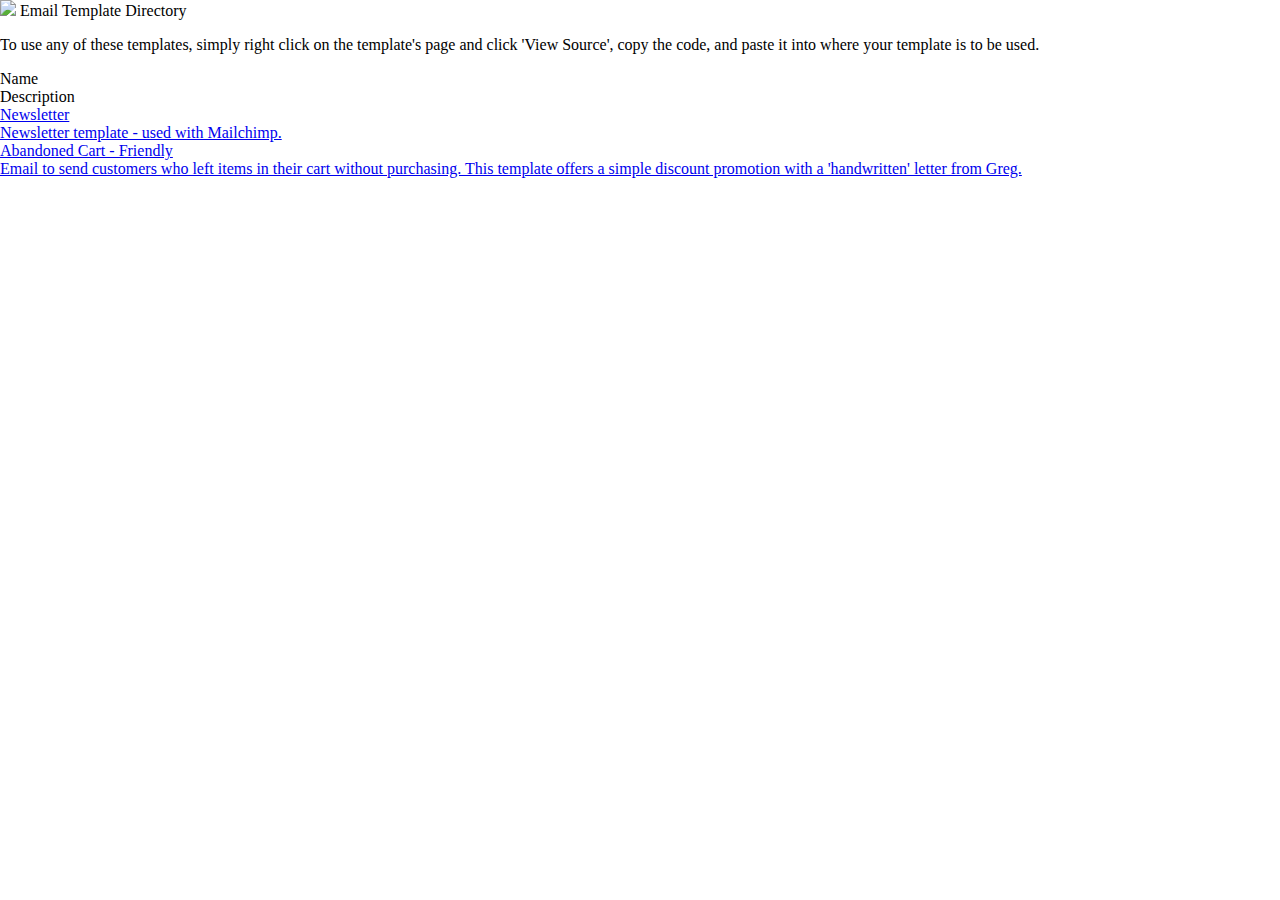
==== commit 8f0d6988: "directory" ====
--- a/index.html
+++ b/index.html
@@ -13,13 +13,13 @@
     <meta name="apple-mobile-web-app-capable" content="yes">
     <title>Coffeebar | Email Template Directory</title>
     <!-- hi -->
-    <link rel="stylesheet" type="text/css" href="../stylesheets/theme.css">
+    <link rel="stylesheet" type="text/css" href="/coffeebar-email/stylesheets/theme.css">
   </head>
   <body leftmargin="0" marginwidth="0" topmargin="0" marginheight="0" offset="0">
     <div class="lmnt-dir-wrap">
       <div class="lmnt-dir-inner">
         <div class="lmnt-dir-header">
-          <img src="../assets/img-giuseppe-footer.png" style="max-width:182.73px;width:100%;" />
+          <img src="/coffeebar-email/assets/img-giuseppe-footer.png" style="max-width:182.73px;width:100%;" />
           <span class="lmnt-dir-title">
             Email Template Directory
           </span>
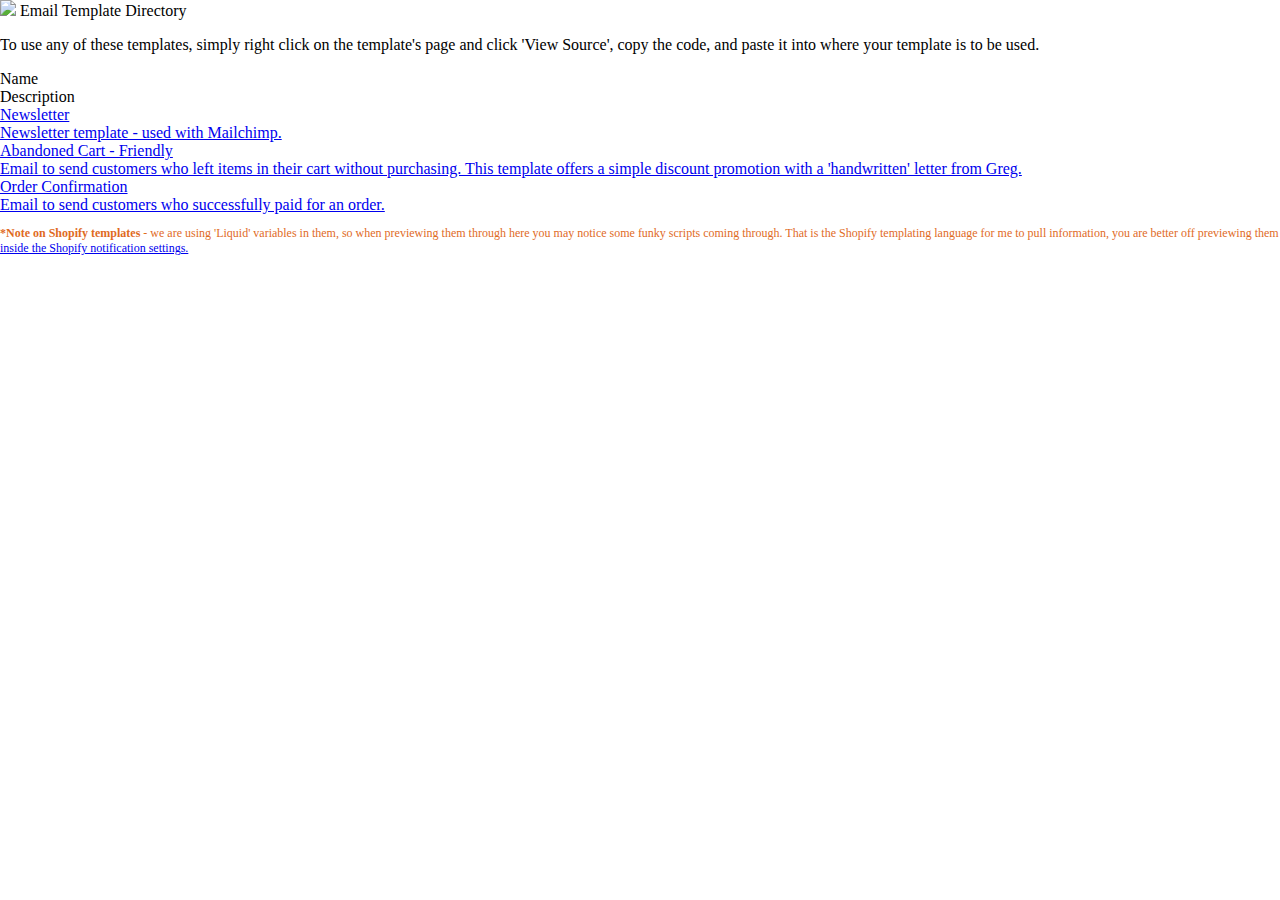
==== commit bf448e5e: "order confirmation" ====
--- a/index.html
+++ b/index.html
@@ -13,13 +13,13 @@
     <meta name="apple-mobile-web-app-capable" content="yes">
     <title>Coffeebar | Email Template Directory</title>
     <!-- hi -->
-    <link rel="stylesheet" type="text/css" href="/coffeebar-email/stylesheets/theme.css">
+    <link rel="stylesheet" type="text/css" href="/coffeebar-emailhttps://cdn.shopify.com/s/files/1/2511/4254/files/theme.css?10721481710602223576">
   </head>
   <body leftmargin="0" marginwidth="0" topmargin="0" marginheight="0" offset="0">
     <div class="lmnt-dir-wrap">
       <div class="lmnt-dir-inner">
         <div class="lmnt-dir-header">
-          <img src="/coffeebar-email/assets/img-giuseppe-footer.png" style="max-width:182.73px;width:100%;" />
+          <img src="/coffeebar-emailhttps://cdn.shopify.com/s/files/1/2511/4254/files/img-giuseppe-footer.png?2945865748874522905" style="max-width:182.73px;width:100%;" />
           <span class="lmnt-dir-title">
             Email Template Directory
           </span>
@@ -36,7 +36,7 @@
           </div>
 
           <div class="lmnt-dir-row">
-            <a href="newsletter.local.html" target="_blank">
+            <a href="newsletter.html" target="_blank">
               <div class="lmnt-dir-col-left">
                 Newsletter
               </div>
@@ -47,7 +47,7 @@
           </div>
 
           <div class="lmnt-dir-row">
-            <a href="abandoned-cart-1.local.html" target="_blank">
+            <a href="abandoned-cart-1.html" target="_blank">
               <div class="lmnt-dir-col-left">
                 Abandoned Cart - Friendly
               </div>
@@ -57,6 +57,23 @@
             </a>
           </div>
 
+          <div class="lmnt-dir-row">
+            <a href="order-confirmed.html" target="_blank">
+              <div class="lmnt-dir-col-left">
+                Order Confirmation
+              </div>
+              <div class="lmnt-dir-col-right">
+                Email to send customers who successfully paid for an order.
+              </div>
+            </a>
+          </div>
+
+          </div>
+
+          <div class="lmnt-dir-header" style="padding-bottom:none;">
+            <p style="font-size:12px;color:#DF6B1F;"><strong>*Note on Shopify templates</strong> - we are using 'Liquid' variables in them, so when previewing them through here you may notice some funky scripts coming through. That is the Shopify templating language for me to pull information, you are better off previewing them <a href="https://coffeebar-online.myshopify.com/admin/settings/notifications">inside the Shopify notification settings.</a></p>
+          </div>
+
         </div>
       </div>
     </div>
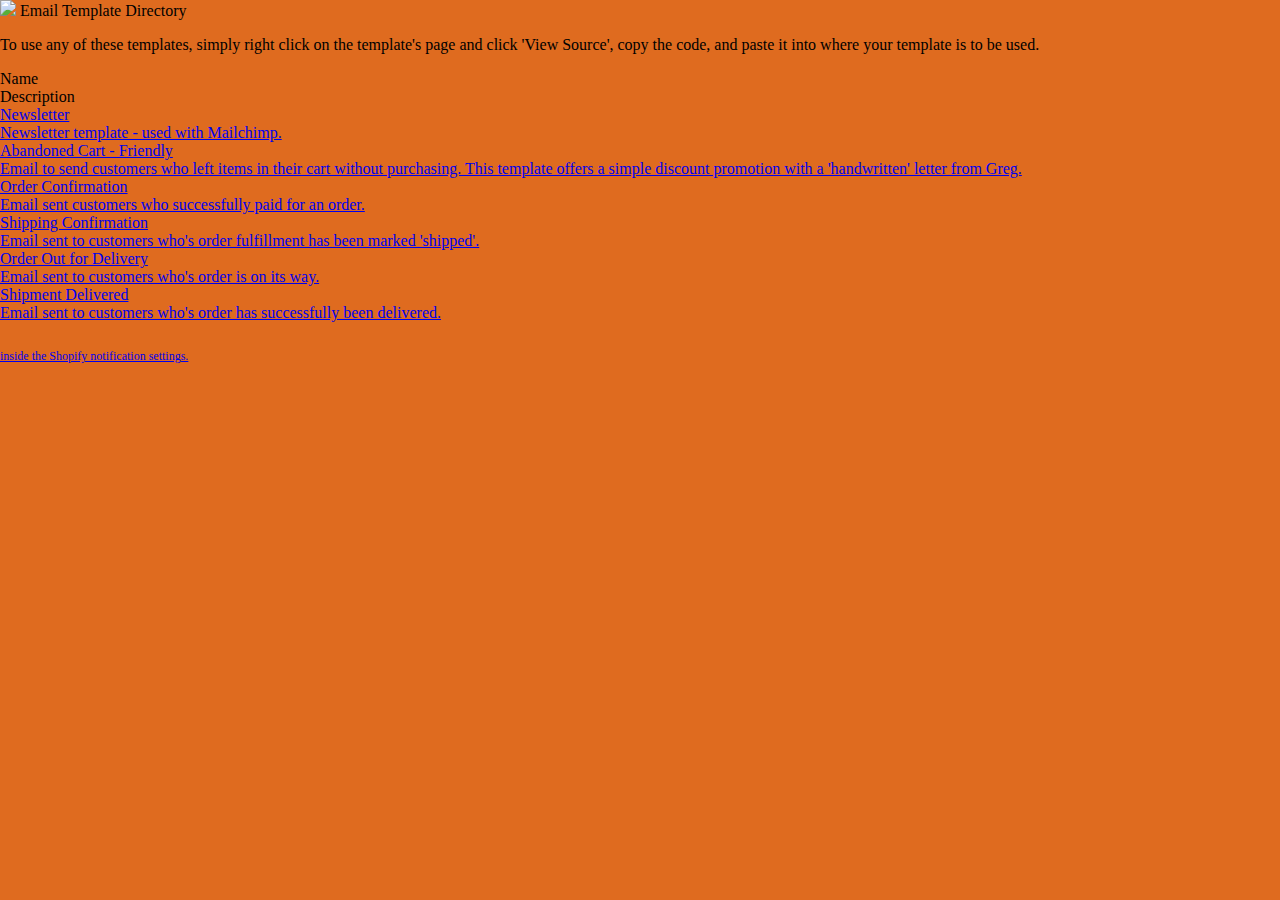
==== commit cd75d16b: "confirmation emails + index updates" ====
--- a/index.html
+++ b/index.html
@@ -13,13 +13,13 @@
     <meta name="apple-mobile-web-app-capable" content="yes">
     <title>Coffeebar | Email Template Directory</title>
     <!-- hi -->
-    <link rel="stylesheet" type="text/css" href="/coffeebar-emailhttps://cdn.shopify.com/s/files/1/2511/4254/files/theme.css?10721481710602223576">
+    <link rel="stylesheet" type="text/css" href="https://cdn.shopify.com/s/files/1/2511/4254/files/theme.css?10721481710602223576">
   </head>
-  <body leftmargin="0" marginwidth="0" topmargin="0" marginheight="0" offset="0">
+  <body leftmargin="0" marginwidth="0" topmargin="0" marginheight="0" offset="0" style="background-color:#DF6B1F;">
     <div class="lmnt-dir-wrap">
       <div class="lmnt-dir-inner">
         <div class="lmnt-dir-header">
-          <img src="/coffeebar-emailhttps://cdn.shopify.com/s/files/1/2511/4254/files/img-giuseppe-footer.png?2945865748874522905" style="max-width:182.73px;width:100%;" />
+          <img src="https://cdn.shopify.com/s/files/1/2511/4254/files/img-giuseppe-footer.png?2945865748874522905" style="max-width:182.73px;width:100%;" />
           <span class="lmnt-dir-title">
             Email Template Directory
           </span>
@@ -63,7 +63,40 @@
                 Order Confirmation
               </div>
               <div class="lmnt-dir-col-right">
-                Email to send customers who successfully paid for an order.
+                Email sent customers who successfully paid for an order.
+              </div>
+            </a>
+          </div>
+
+          <div class="lmnt-dir-row">
+            <a href="shipment-confirmed.html" target="_blank">
+              <div class="lmnt-dir-col-left">
+                Shipping Confirmation
+              </div>
+              <div class="lmnt-dir-col-right">
+                Email sent to customers who's order fulfillment has been marked 'shipped'.
+              </div>
+            </a>
+          </div>
+
+          <div class="lmnt-dir-row">
+            <a href="shipment-confirmed.html" target="_blank">
+              <div class="lmnt-dir-col-left">
+                Order Out for Delivery
+              </div>
+              <div class="lmnt-dir-col-right">
+                Email sent to customers who's order is on its way.
+              </div>
+            </a>
+          </div>
+
+          <div class="lmnt-dir-row">
+            <a href="shipment-delivered.html" target="_blank">
+              <div class="lmnt-dir-col-left">
+                Shipment Delivered
+              </div>
+              <div class="lmnt-dir-col-right">
+                Email sent to customers who's order has successfully been delivered.
               </div>
             </a>
           </div>
